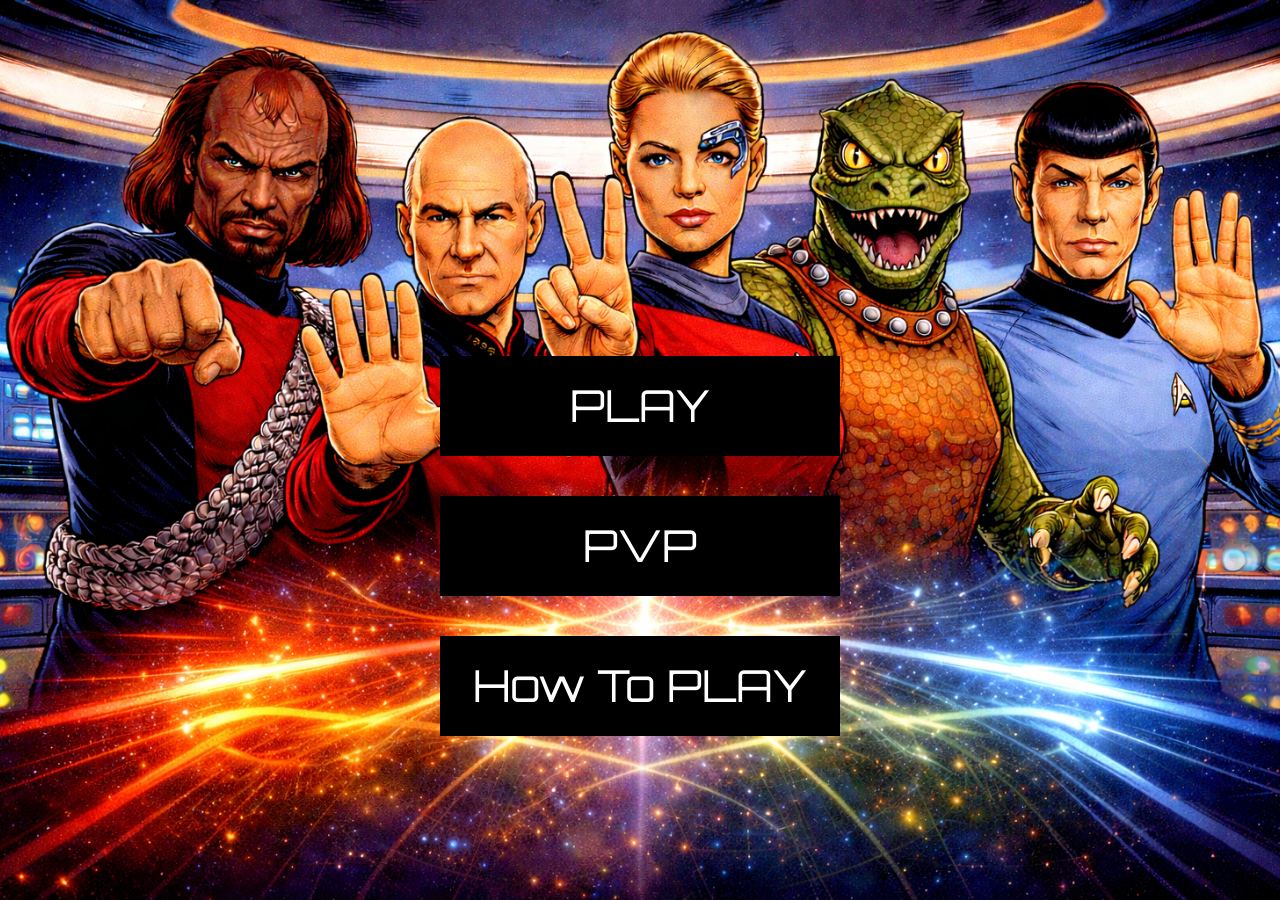
==== index.html @ e0076119 "first commit" ====
<!doctype html>
<html lang="en">
  <head>
    <meta charset="utf-8">
    <meta name="viewport" content="width=device-width, initial-scale=1">
    <title>Bootstrap demo</title>
    <link href="https://cdn.jsdelivr.net/npm/bootstrap@5.3.8/dist/css/bootstrap.min.css" rel="stylesheet" integrity="sha384-sRIl4kxILFvY47J16cr9ZwB07vP4J8+LH7qKQnuqkuIAvNWLzeN8tE5YBujZqJLB" crossorigin="anonymous">
    <link rel="stylesheet" href="/Styles/style.css">
    </head>
  <body class="body1">
  <div class="menu">

    <!-- Main buttons -->
    <button id="playBtn" class="play" type="button">PLAY</button>
    <button id="pvpBtn" class="play" type="button">PVP</button>
    <button id="howtoplay" class="howtoplay" type="button">How To PLAY</button>

    <!-- Game options (hidden at start) -->
    <div id="gameOptions" class="hidden">
  <button id="bo1" class="play" type="button">1 game</button>
  <button id="bo5" class="play" type="button">Best of 5</button>
  <button id="bo7" class="play" type="button">Best of 7</button>
</div>
  </div>
<div id="rules" class="card hidden" style="width: 1200px; height: 1000px; background-color: black;">
  <div class="d-flex justify-content-end">
  <button id="closeRules" style="background-color: red; width: 80px; height: 80px;">X</button>
  </div>
  <div class="d-flex justify-content-center">
  <img src="/Assets/Rules.png" class="card-img-top" style="width: 550px; height: 490px;" alt="...">
  </div>
  <div class="card-body">
    <p class="card-text" style="font-size: 33px; color: white;">Rock Paper Scissors Lizard Spock is played by choosing one of five gestures. Each gesture defeats two others and is defeated by two, keeping the game balanced. Rock crushes Scissors and Lizard, Paper covers Rock and disproves Spock, Scissors cut Paper and decapitate Lizard, Lizard poisons Spock and eats Paper, and Spock smashes Scissors and vaporizes Rock. If both players choose the same gesture, the round is a tie and must be replayed until a winner is decided.</p>
  </div>
</div>

<script src="https://cdn.jsdelivr.net/npm/bootstrap@5.3.8/dist/js/bootstrap.bundle.min.js" integrity="sha384-FKyoEForCGlyvwx9Hj09JcYn3nv7wiPVlz7YYwJrWVcXK/BmnVDxM+D2scQbITxI" crossorigin="anonymous"></script>
  
  <script type="module" src="/Script/app.js" defer></script>
</body>

</html>
---- Styles/style.css ----
@import url('https://fonts.googleapis.com/css2?family=Orbitron:wght@400;500;700&display=swap');
body{
  font-family: 'Orbitron', sans-serif;
    background-size: cover;
  background-position: center;
  background-repeat: no-repeat;
  margin: 0;
  width: 100vw;
  height: 100vh;
}
.body1 {
  margin: 0;
  background-image: url('../Assets/Background.png');
  background-size: cover;
  background-position: center;
  background-repeat: no-repeat;

  font-family: 'Orbitron', sans-serif;

  width: 100vw;
  height: 100vh;

  display: flex;
  justify-content: center;
  align-items: center;
}
.body2{
    margin: 0;
  background-image: url('../Assets/Background2.png');
  background-size: cover;
  background-position: center;
  background-repeat: no-repeat;

  font-family: 'Orbitron', sans-serif;

  width: 100vw;
  height: 100vh;

  display: flex;
  justify-content: center;
  align-items: center;
}
h5{
  font-size: 40px;
  color: white;
}

/* container */
.menu {
  display: flex;
  flex-direction: column;
  gap: 40px; 
  margin-top: 15%;
}

/* buttons */
.play {
  width: 400px;
  height: 100px;
  font-size: 44px;
}
.howtoplay {
  width: 400px;
  height: 100px;
  font-size: 44px;
}
.imgsize{
  width: 15%;
}
.cardBgrnd{
  background-color: #0A0A0A;

  
}
.homeBtn{
  width: 365px;
  font-size: 65px;
  color:white;
  background-color: black;
   position: absolute;
  top: 0%;
  right: 2%;
}
.choicebtn {
  all: unset;
  cursor: pointer;
}
.choose{
  position: absolute;
  top: 9%;
  left: 37%;
  background-color: black;
  width: 500px;
}
h1{
  color: white;
  font-size: 96px;
}
.img1{
  position: absolute;
  left: 10%;
  top: 20%;

}
.img2{
  position: absolute;
  right: 10%;
  top: 20%;

}
.youWin{
  position: absolute;
  top: 64%;
  left:29.5%;
  width: 790px;
  background-color: black;
}

.playAgain{
  position: absolute;
  top: 72%;
  left: 40%;

  font-size: 56px;
}
h2{
  font-size: 56px;
  color: white;
}
.vs{
  position: absolute;
  top: 32%;
  left: 45.5%;
  background-color: white;
}
button{
  background-color: black;
  color: white;
  border: 0;
}
.hidden {
  display: none;
}
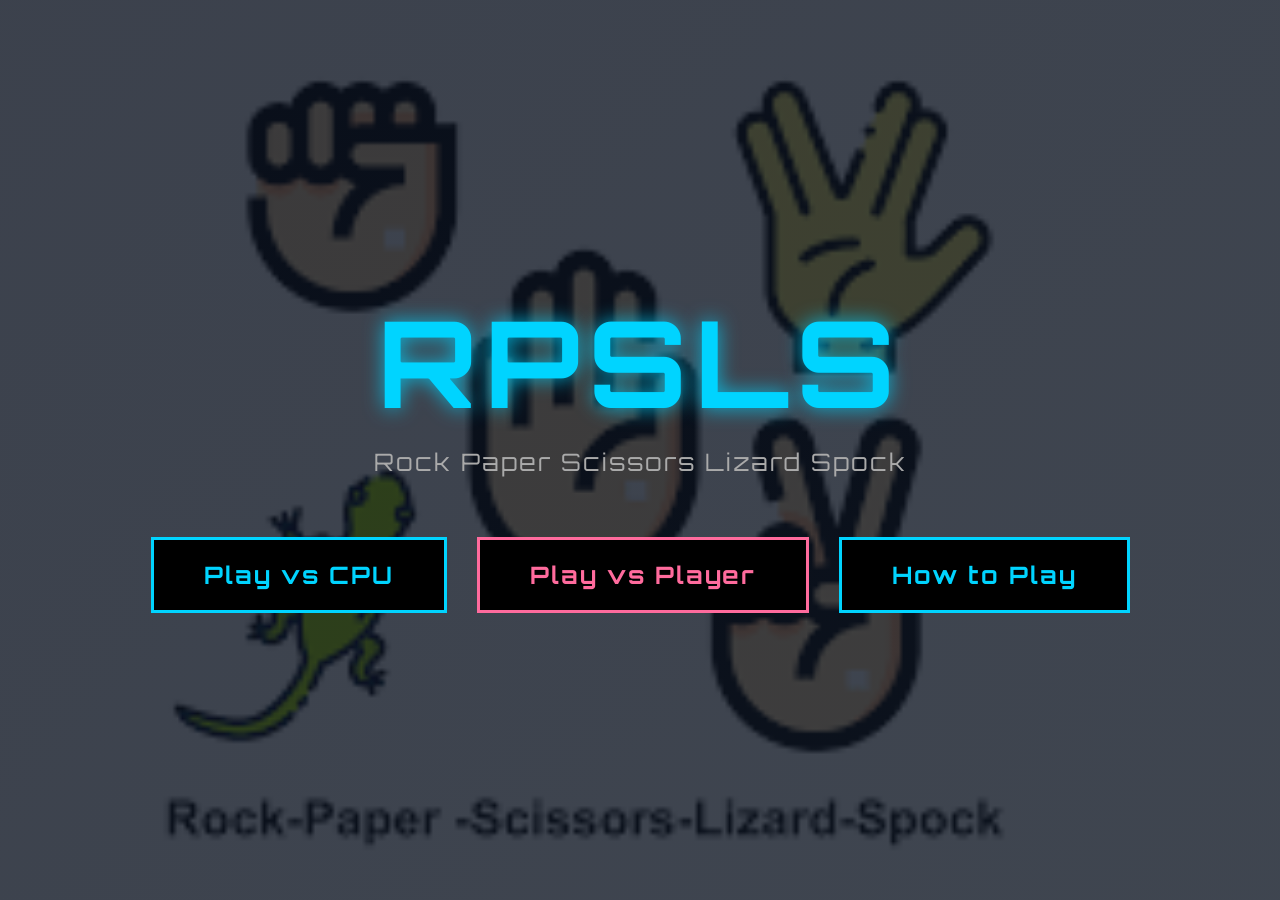
==== commit 0a86b692: "Fixed hopefully" ====
--- a/index.html
+++ b/index.html
@@ -1,42 +1,54 @@
-<!doctype html>
+<!DOCTYPE html>
 <html lang="en">
-  <head>
-    <meta charset="utf-8">
-    <meta name="viewport" content="width=device-width, initial-scale=1">
-    <title>Bootstrap demo</title>
-    <link href="https://cdn.jsdelivr.net/npm/bootstrap@5.3.8/dist/css/bootstrap.min.css" rel="stylesheet" integrity="sha384-sRIl4kxILFvY47J16cr9ZwB07vP4J8+LH7qKQnuqkuIAvNWLzeN8tE5YBujZqJLB" crossorigin="anonymous">
+
+<head>
+    <meta charset="UTF-8">
+    <meta name="viewport" content="width=device-width, initial-scale=1.0">
+    <title>RPSLS - Rock Paper Scissors Lizard Spock</title>
     <link rel="stylesheet" href="/Styles/style.css">
-    </head>
-  <body class="body1">
-  <div class="menu">
+</head>
 
-    <!-- Main buttons -->
-    <button id="playBtn" class="play" type="button">PLAY</button>
-    <button id="pvpBtn" class="play" type="button">PVP</button>
-    <button id="howtoplay" class="howtoplay" type="button">How To PLAY</button>
+<body class="home-page">
+    <div class="home-container">
+        <div class="home-header">
+            <h1>RPSLS</h1>
+            <p class="subtitle">Rock Paper Scissors Lizard Spock</p>
+        </div>
 
-    <!-- Game options (hidden at start) -->
-    <div id="gameOptions" class="hidden">
-  <button id="bo1" class="play" type="button">1 game</button>
-  <button id="bo5" class="play" type="button">Best of 5</button>
-  <button id="bo7" class="play" type="button">Best of 7</button>
-</div>
-  </div>
-<div id="rules" class="card hidden" style="width: 1200px; height: 1000px; background-color: black;">
-  <div class="d-flex justify-content-end">
-  <button id="closeRules" style="background-color: red; width: 80px; height: 80px;">X</button>
-  </div>
-  <div class="d-flex justify-content-center">
-  <img src="/Assets/Rules.png" class="card-img-top" style="width: 550px; height: 490px;" alt="...">
-  </div>
-  <div class="card-body">
-    <p class="card-text" style="font-size: 33px; color: white;">Rock Paper Scissors Lizard Spock is played by choosing one of five gestures. Each gesture defeats two others and is defeated by two, keeping the game balanced. Rock crushes Scissors and Lizard, Paper covers Rock and disproves Spock, Scissors cut Paper and decapitate Lizard, Lizard poisons Spock and eats Paper, and Spock smashes Scissors and vaporizes Rock. If both players choose the same gesture, the round is a tie and must be replayed until a winner is decided.</p>
-  </div>
-</div>
+        <div class="home-buttons">
+            <button id="playBtn" class="home-button play-btn">
+                Play vs CPU
+            </button>
+            <button id="pvpBtn" class="home-button pvp-btn">
+                Play vs Player
+            </button>
+            <button id="howtoplay" class="home-button rules-btn">
+                How to Play
+            </button>
+        </div>
+    </div>
 
-<script src="https://cdn.jsdelivr.net/npm/bootstrap@5.3.8/dist/js/bootstrap.bundle.min.js" integrity="sha384-FKyoEForCGlyvwx9Hj09JcYn3nv7wiPVlz7YYwJrWVcXK/BmnVDxM+D2scQbITxI" crossorigin="anonymous"></script>
-  
-  <script type="module" src="/Script/app.js" defer></script>
+    <div id="rules" class="rules-modal hidden">
+        <div class="rules-content">
+            <button id="closeRules" class="close-btn">&times;</button>
+            <h2>How to Play</h2>
+            <div class="rules-body">
+                <img src="/Assets/Rules.png" alt="Game Rules" class="rules-image">
+                <p class="rules-text">
+                    Rock Paper Scissors Lizard Spock is played by choosing one of five gestures. Each gesture defeats two others and is defeated by two, keeping the game balanced.
+                    <br><br>
+                    <strong>Rock</strong> crushes Scissors and Lizard
+                    <br><strong>Paper</strong> covers Rock and disproves Spock
+                    <br><strong>Scissors</strong> cut Paper and decapitate Lizard
+                    <br><strong>Lizard</strong> poisons Spock and eats Paper
+                    <br><strong>Spock</strong> smashes Scissors and vaporizes Rock
+                    <br><br> If both players choose the same gesture, the round is a tie and must be replayed until a winner is decided.
+                </p>
+            </div>
+        </div>
+    </div>
+
+    <script type="module" src="/Script/app.js" defer></script>
 </body>
 
 </html>
--- a/Styles/style.css
+++ b/Styles/style.css
@@ -1,143 +1,559 @@
-@import url('https://fonts.googleapis.com/css2?family=Orbitron:wght@400;500;700&display=swap');
-body{
-  font-family: 'Orbitron', sans-serif;
-    background-size: cover;
-  background-position: center;
-  background-repeat: no-repeat;
-  margin: 0;
-  width: 100vw;
-  height: 100vh;
-}
-.body1 {
-  margin: 0;
-  background-image: url('../Assets/Background.png');
-  background-size: cover;
-  background-position: center;
-  background-repeat: no-repeat;
-
-  font-family: 'Orbitron', sans-serif;
-
-  width: 100vw;
-  height: 100vh;
-
-  display: flex;
-  justify-content: center;
-  align-items: center;
-}
-.body2{
+@import url('https://fonts.googleapis.com/css2?family=Orbitron:wght@400;700&display=swap');
+* {
     margin: 0;
-  background-image: url('../Assets/Background2.png');
-  background-size: cover;
-  background-position: center;
-  background-repeat: no-repeat;
-
-  font-family: 'Orbitron', sans-serif;
-
-  width: 100vw;
-  height: 100vh;
-
-  display: flex;
-  justify-content: center;
-  align-items: center;
-}
-h5{
-  font-size: 40px;
-  color: white;
-}
-
-/* container */
-.menu {
-  display: flex;
-  flex-direction: column;
-  gap: 40px; 
-  margin-top: 15%;
-}
-
-/* buttons */
-.play {
-  width: 400px;
-  height: 100px;
-  font-size: 44px;
-}
-.howtoplay {
-  width: 400px;
-  height: 100px;
-  font-size: 44px;
-}
-.imgsize{
-  width: 15%;
-}
-.cardBgrnd{
-  background-color: #0A0A0A;
-
-  
-}
-.homeBtn{
-  width: 365px;
-  font-size: 65px;
-  color:white;
-  background-color: black;
-   position: absolute;
-  top: 0%;
-  right: 2%;
-}
+    padding: 0;
+    box-sizing: border-box;
+}
+
+body {
+    font-family: 'Orbitron', sans-serif;
+    color: #fff;
+    overflow: hidden;
+}
+
+
+/* Game Page */
+
+.game-page {
+    background: linear-gradient(135deg, rgba(11, 18, 32, 0.8) 0%, rgba(15, 23, 36, 0.8) 100%), url('../Assets/Background2.png') center/cover no-repeat fixed;
+    width: 100vw;
+    height: 100vh;
+    display: flex;
+    flex-direction: column;
+    position: relative;
+}
+
+
+/* Home Page */
+
+.home-page {
+    background: linear-gradient(135deg, rgba(11, 18, 32, 0.8) 0%, rgba(15, 23, 36, 0.8) 100%), url('../Assets/Background2.png') center/cover no-repeat fixed;
+    width: 100vw;
+    height: 100vh;
+    display: flex;
+    align-items: center;
+    justify-content: center;
+    position: relative;
+}
+
+.home-container {
+    text-align: center;
+    z-index: 100;
+}
+
+.home-header {
+    margin-bottom: 60px;
+}
+
+.home-header h1 {
+    font-size: 120px;
+    font-weight: 700;
+    color: #00d4ff;
+    text-shadow: 0 0 20px rgba(0, 212, 255, 0.8);
+    margin-bottom: 10px;
+    letter-spacing: 8px;
+}
+
+.subtitle {
+    font-size: 24px;
+    color: #aaa;
+    font-weight: 400;
+    letter-spacing: 2px;
+}
+
+.home-buttons {
+    display: flex;
+    gap: 30px;
+    justify-content: center;
+    flex-wrap: wrap;
+}
+
+.home-button {
+    background-color: #000;
+    color: #00d4ff;
+    border: 3px solid #00d4ff;
+    padding: 20px 50px;
+    font-size: 24px;
+    font-weight: 700;
+    cursor: pointer;
+    transition: all 0.3s ease;
+    font-family: 'Orbitron', sans-serif;
+    letter-spacing: 2px;
+    min-width: 250px;
+}
+
+.home-button:hover {
+    background-color: #00d4ff;
+    color: #000;
+    box-shadow: 0 0 30px rgba(0, 212, 255, 0.6);
+    transform: scale(1.05);
+}
+
+.home-button:active {
+    transform: scale(0.98);
+}
+
+.pvp-btn {
+    border-color: #ff6b9d;
+    color: #ff6b9d;
+}
+
+.pvp-btn:hover {
+    background-color: #ff6b9d;
+    box-shadow: 0 0 30px rgba(255, 107, 157, 0.6);
+}
+
+
+/* Rules Modal */
+
+.rules-modal {
+    position: fixed;
+    top: 0;
+    left: 0;
+    width: 100%;
+    height: 100%;
+    background-color: rgba(0, 0, 0, 0.9);
+    display: flex;
+    align-items: center;
+    justify-content: center;
+    z-index: 999;
+}
+
+.rules-modal.hidden {
+    display: none;
+}
+
+.rules-content {
+    background-color: #0b1220;
+    border: 2px solid #00d4ff;
+    border-radius: 10px;
+    padding: 40px;
+    max-width: 900px;
+    max-height: 90vh;
+    overflow-y: auto;
+    position: relative;
+    box-shadow: 0 0 30px rgba(0, 212, 255, 0.4);
+}
+
+.rules-content h2 {
+    font-size: 48px;
+    color: #00d4ff;
+    margin-bottom: 30px;
+    text-shadow: 0 0 10px rgba(0, 212, 255, 0.6);
+}
+
+.close-btn {
+    position: absolute;
+    top: 15px;
+    right: 15px;
+    background-color: transparent;
+    border: 2px solid #ff4444;
+    color: #ff4444;
+    font-size: 36px;
+    width: 50px;
+    height: 50px;
+    cursor: pointer;
+    transition: all 0.3s ease;
+    font-weight: 700;
+    font-family: 'Orbitron', sans-serif;
+}
+
+.close-btn:hover {
+    background-color: #ff4444;
+    color: #000;
+}
+
+.rules-body {
+    display: flex;
+    gap: 30px;
+    align-items: center;
+}
+
+.rules-image {
+    flex-shrink: 0;
+    max-width: 400px;
+    height: auto;
+    border-radius: 5px;
+}
+
+.rules-text {
+    font-size: 16px;
+    line-height: 1.6;
+    color: #ccc;
+    flex: 1;
+}
+
+.rules-text strong {
+    color: #00d4ff;
+}
+
+@media (max-width: 900px) {
+    .rules-body {
+        flex-direction: column;
+    }
+    .rules-image {
+        max-width: 100%;
+    }
+    .home-header h1 {
+        font-size: 60px;
+    }
+    .subtitle {
+        font-size: 16px;
+    }
+    .home-button {
+        padding: 15px 35px;
+        font-size: 18px;
+        min-width: 200px;
+    }
+}
+
+
+/* Selection Page */
+
+.selection-page {
+    background: linear-gradient(135deg, rgba(11, 18, 32, 0.8) 0%, rgba(15, 23, 36, 0.8) 100%), url('../Assets/Background2.png') center/cover no-repeat fixed;
+    width: 100vw;
+    height: 100vh;
+    position: relative;
+    overflow-y: auto;
+}
+
+
+/* Home Button */
+
+.home-btn {
+    position: absolute;
+    top: 20px;
+    right: 20px;
+    z-index: 1000;
+    background-color: #000;
+    color: #fff;
+    border: 2px solid #444;
+    padding: 12px 28px;
+    font-size: 20px;
+    font-weight: 700;
+    font-family: 'Orbitron', sans-serif;
+    cursor: pointer;
+    border-radius: 6px;
+    transition: all 0.3s ease;
+}
+
+.home-btn:hover {
+    background-color: #222;
+    border-color: #666;
+    transform: translateY(-2px);
+}
+
+.home-btn:active {
+    transform: translateY(0);
+}
+
+
+/* ========== GAME PAGE STYLES ========== */
+
+.game-container {
+    flex: 1;
+    display: flex;
+    flex-direction: column;
+    justify-content: center;
+    align-items: center;
+    padding: 40px 20px;
+    position: relative;
+}
+
+.game-board {
+    display: flex;
+    justify-content: space-between;
+    align-items: center;
+    width: 100%;
+    max-width: 1200px;
+    margin-bottom: 80px;
+    position: relative;
+    z-index: 10;
+}
+
+.player-section,
+.opponent-section {
+    flex: 1;
+    display: flex;
+    justify-content: center;
+    align-items: center;
+}
+
+.game-image {
+    max-width: 100%;
+    width: 200px;
+    height: auto;
+    object-fit: contain;
+    filter: drop-shadow(0 8px 20px rgba(0, 0, 0, 0.6));
+}
+
+.vs-divider {
+    display: flex;
+    justify-content: center;
+    align-items: center;
+    margin: 0 40px;
+    z-index: 20;
+}
+
+.vs-divider h1 {
+    background-color: #fff;
+    color: #000;
+    padding: 20px 40px;
+    border-radius: 8px;
+    font-size: 48px;
+    font-weight: 700;
+    box-shadow: 0 8px 24px rgba(0, 0, 0, 0.4);
+    letter-spacing: 2px;
+    margin: 0;
+}
+
+
+/* Result Container */
+
+.result-container {
+    display: flex;
+    flex-direction: column;
+    align-items: center;
+    gap: 20px;
+    position: relative;
+    z-index: 15;
+}
+
+.result-box {
+    background: rgba(0, 0, 0, 0.92);
+    padding: 30px 50px;
+    border-radius: 12px;
+    border: 2px solid #333;
+    box-shadow: 0 12px 40px rgba(0, 0, 0, 0.7);
+    text-align: center;
+    backdrop-filter: blur(10px);
+}
+
+.result-box h2 {
+    font-size: 48px;
+    font-weight: 700;
+    margin-bottom: 12px;
+    letter-spacing: 1px;
+    color: #00ff88;
+    text-shadow: 0 0 10px rgba(0, 255, 136, 0.3);
+    margin: 0 0 12px 0;
+}
+
+.result-detail {
+    font-size: 16px;
+    color: #bbb;
+    margin: 0;
+}
+
+.result-detail strong {
+    color: #fff;
+}
+
+
+/* Next Button */
+
+.next-btn {
+    background: linear-gradient(135deg, #ffffff 0%, #e0e0e0 100%);
+    color: #000;
+    border: none;
+    padding: 14px 40px;
+    font-size: 18px;
+    font-weight: 700;
+    font-family: 'Orbitron', sans-serif;
+    border-radius: 6px;
+    cursor: pointer;
+    box-shadow: 0 6px 18px rgba(0, 0, 0, 0.4);
+    transition: all 0.3s ease;
+}
+
+.next-btn:hover {
+    transform: translateY(-3px);
+    box-shadow: 0 10px 28px rgba(0, 0, 0, 0.5);
+}
+
+.next-btn:active {
+    transform: translateY(-1px);
+}
+
+
+/* ========== SELECTION PAGE STYLES ========== */
+
+.selection-container {
+    padding: 20px;
+    display: flex;
+    flex-direction: column;
+    align-items: center;
+    justify-content: flex-start;
+    min-height: 100vh;
+    position: relative;
+    z-index: 10;
+}
+
+.choose-header {
+    background: rgba(0, 0, 0, 0.85);
+    padding: 20px 60px;
+    border-radius: 8px;
+    margin-top: 100px;
+    margin-bottom: 40px;
+    border: 2px solid #333;
+    box-shadow: 0 8px 24px rgba(0, 0, 0, 0.6);
+}
+
+.choose-header h1 {
+    font-size: 64px;
+    font-weight: 700;
+    color: #fff;
+    margin: 0;
+    letter-spacing: 2px;
+}
+
+.choices-grid {
+    display: flex;
+    flex-wrap: wrap;
+    justify-content: center;
+    gap: 30px;
+    margin-bottom: 40px;
+    max-width: 1000px;
+}
+
+
+/* Choice Card */
+
+.choice-card {
+    background: rgba(0, 0, 0, 0.7);
+    border: 2px solid #333;
+    border-radius: 8px;
+    cursor: pointer;
+    transition: all 0.3s ease;
+    overflow: hidden;
+    width: 180px;
+    padding: 0;
+    font-family: 'Orbitron', sans-serif;
+    box-shadow: 0 6px 16px rgba(0, 0, 0, 0.4);
+}
+
+.choice-card:hover {
+    background: rgba(0, 0, 0, 0.9);
+    border-color: #00ff88;
+    transform: translateY(-6px);
+    box-shadow: 0 12px 28px rgba(0, 255, 136, 0.2);
+}
+
+.choice-card:active {
+    transform: translateY(-2px);
+}
+
+.choice-content {
+    display: flex;
+    flex-direction: column;
+    align-items: center;
+    justify-content: center;
+    padding: 16px;
+    gap: 12px;
+}
+
+.choice-content h2 {
+    font-size: 18px;
+    font-weight: 700;
+    color: #fff;
+    margin: 0;
+    letter-spacing: 0.5px;
+}
+
+.choice-content img {
+    width: 120px;
+    height: 120px;
+    object-fit: contain;
+    filter: drop-shadow(0 4px 8px rgba(0, 0, 0, 0.4));
+}
+
+
+/* Utility */
+
+.hidden {
+    display: none !important;
+}
+
+
+/* Responsive */
+
+@media (max-width: 768px) {
+    .game-board {
+        flex-direction: column;
+        gap: 20px;
+        margin-bottom: 40px;
+    }
+    .vs-divider {
+        margin: 20px 0;
+    }
+    .vs-divider h1 {
+        font-size: 36px;
+        padding: 16px 32px;
+    }
+    .game-image {
+        width: 140px;
+    }
+    .result-box {
+        padding: 20px 30px;
+    }
+    .result-box h2 {
+        font-size: 36px;
+    }
+    .choices-grid {
+        gap: 20px;
+    }
+    .choice-card {
+        width: 150px;
+    }
+    .choice-content h2 {
+        font-size: 16px;
+    }
+    .choice-content img {
+        width: 100px;
+        height: 100px;
+    }
+}
+
 .choicebtn {
-  all: unset;
-  cursor: pointer;
-}
-.choose{
-  position: absolute;
-  top: 9%;
-  left: 37%;
-  background-color: black;
-  width: 500px;
-}
-h1{
-  color: white;
-  font-size: 96px;
-}
-.img1{
-  position: absolute;
-  left: 10%;
-  top: 20%;
-
-}
-.img2{
-  position: absolute;
-  right: 10%;
-  top: 20%;
-
-}
-.youWin{
-  position: absolute;
-  top: 64%;
-  left:29.5%;
-  width: 790px;
-  background-color: black;
-}
-
-.playAgain{
-  position: absolute;
-  top: 72%;
-  left: 40%;
-
-  font-size: 56px;
-}
-h2{
-  font-size: 56px;
-  color: white;
-}
-.vs{
-  position: absolute;
-  top: 32%;
-  left: 45.5%;
-  background-color: white;
-}
-button{
-  background-color: black;
-  color: white;
-  border: 0;
-}
+    all: unset;
+    cursor: pointer;
+    display: block;
+    width: 100%;
+}
+
+.choicebtn:hover {
+    filter: brightness(1.2);
+}
+
+.card-body {
+    padding: 12px;
+}
+
+.card-body h5 {
+    color: white;
+    font-size: 32px;
+}
+
+.card-img-bottom {
+    height: 200px;
+    object-fit: cover;
+}
+
+
+/* Utility */
+
 .hidden {
-  display: none;
+    display: none !important;
+}
+
+button {
+    background-color: black;
+    color: white;
+    border: 0;
+    font-family: 'Orbitron', sans-serif;
+}
+
+button:active {
+    opacity: 0.7;
 }
